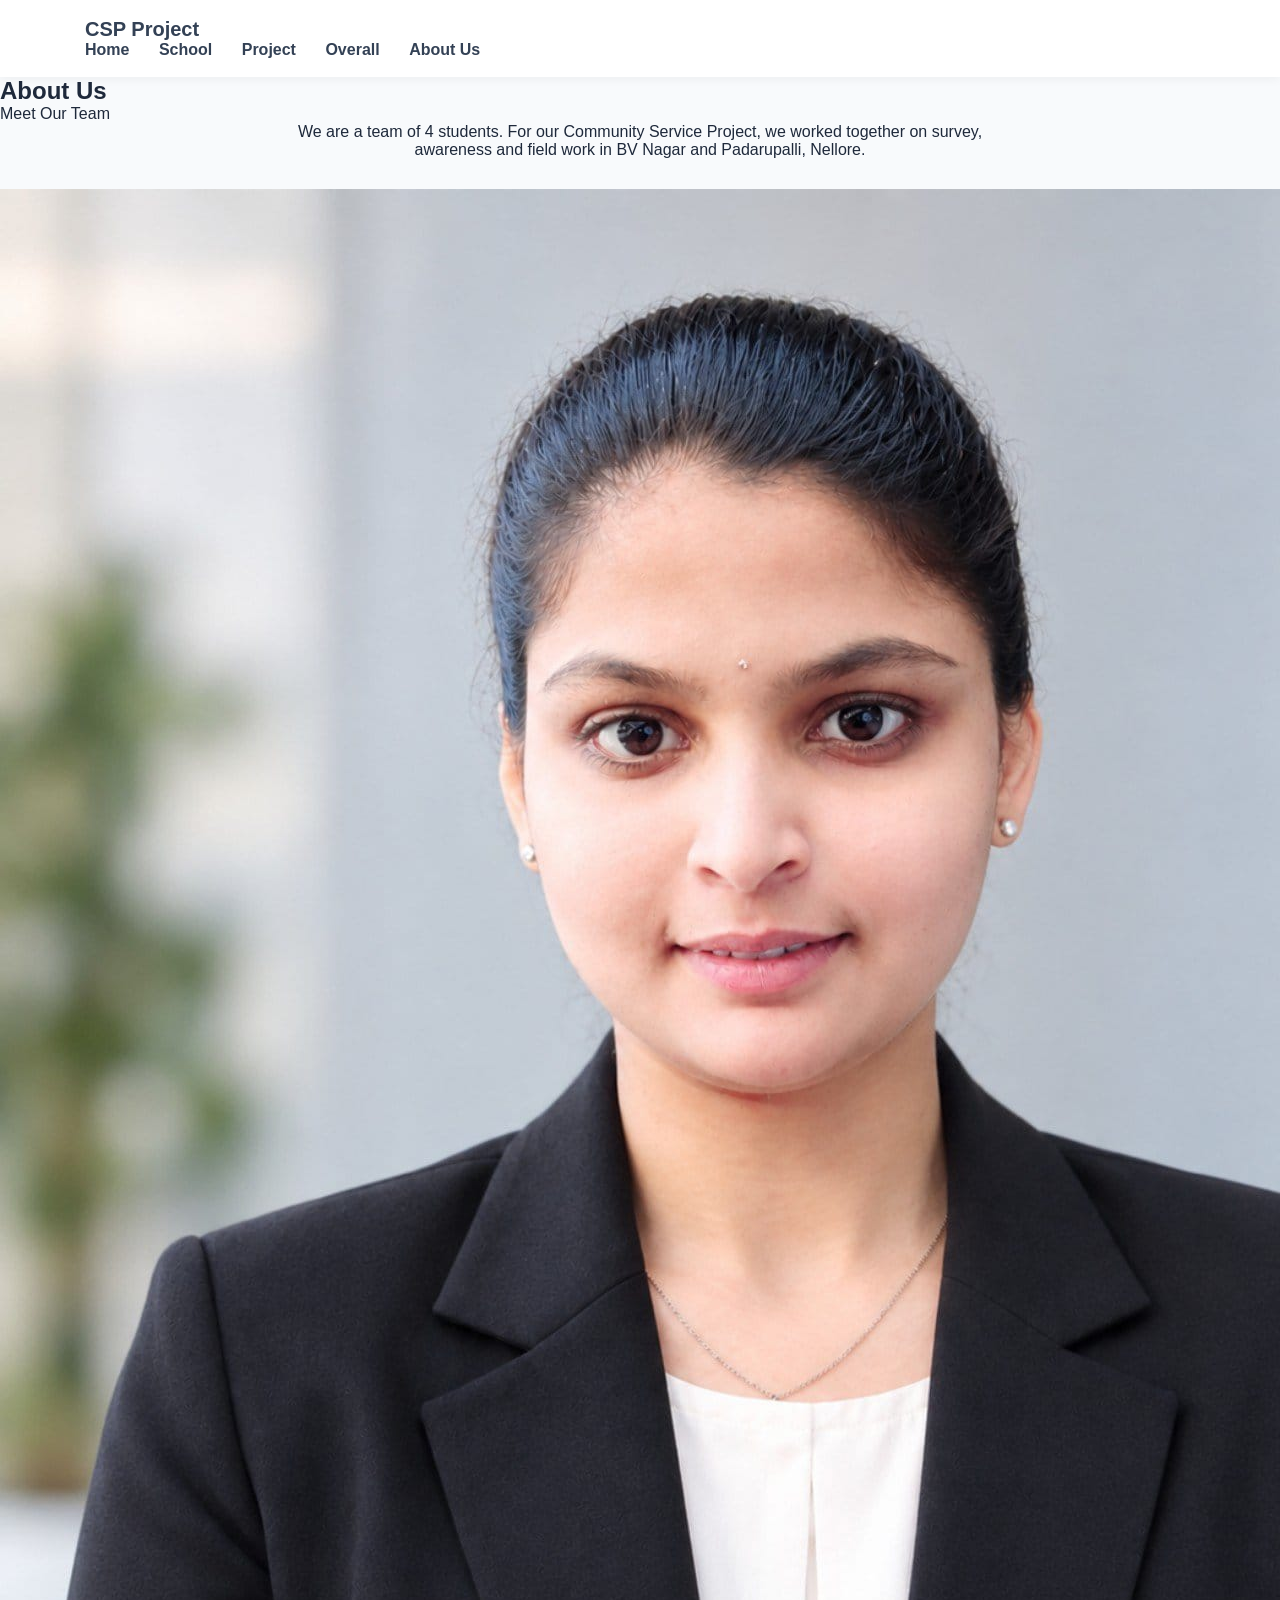
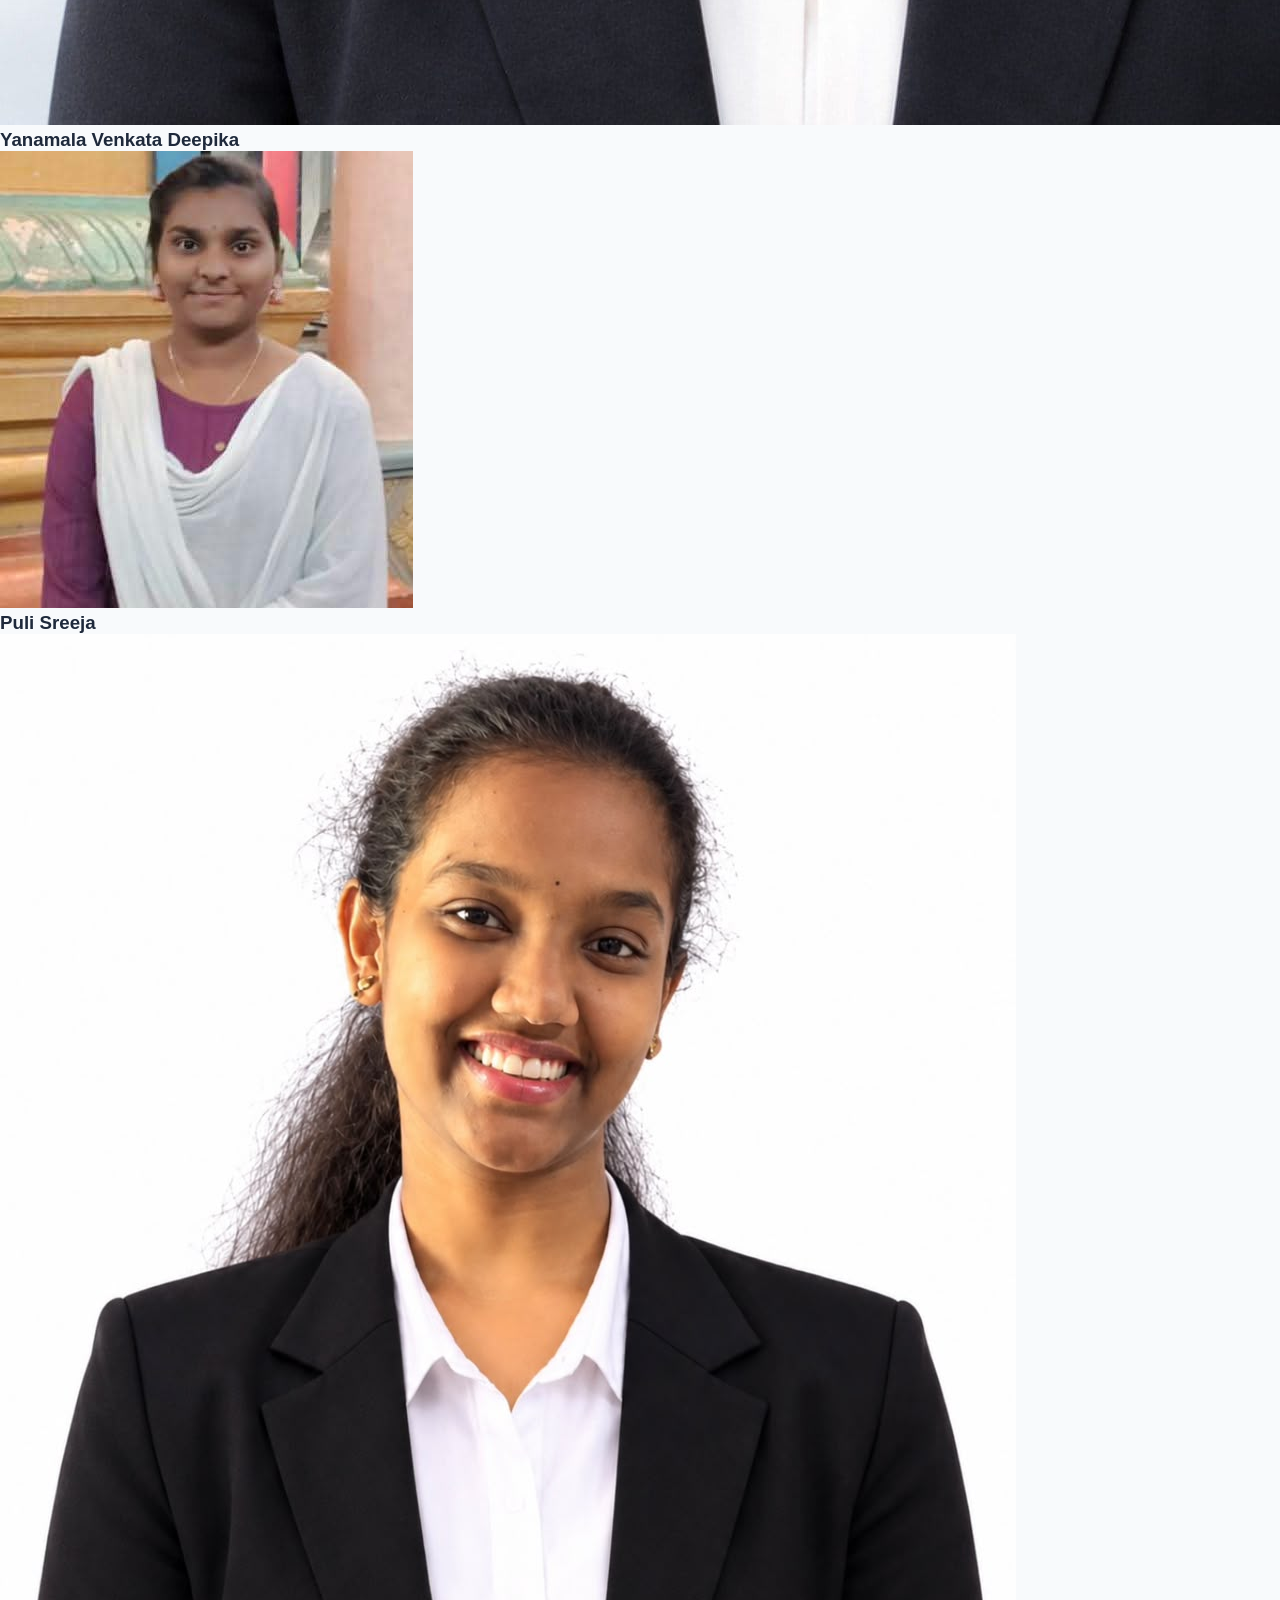
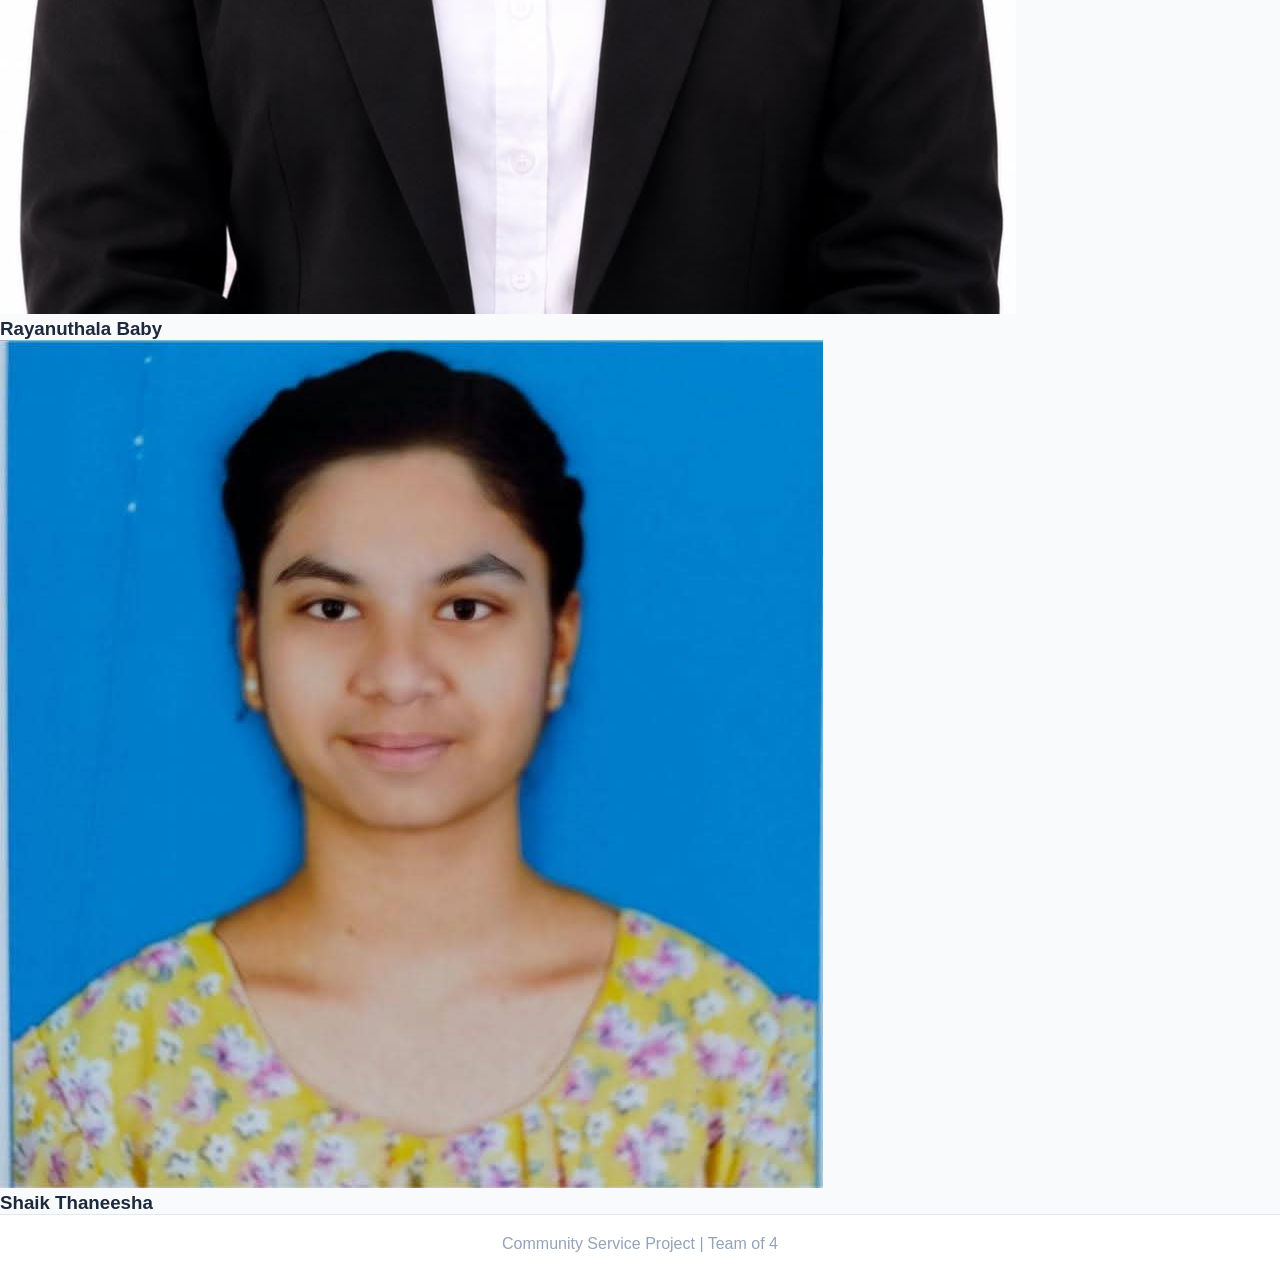
==== about.html @ 2f85a89b "updated website with photos" ====
<!DOCTYPE html>
<html lang="en">
<head>
<meta charset="UTF-8">
<meta name="viewport" content="width=device-width, initial-scale=1.0">
<title>About Us | CSP</title>
<link rel="stylesheet" href="style.css">
</head>
<body>

<header>
<nav>
<a href="index.html" class="logo">CSP Project</a>
<div class="nav-links">
<a href="index.html">Home</a>
<a href="school.html">School</a>
<a href="project.html">Project</a>
<a href="overall.html">Overall</a>
<a href="about.html" class="active">About Us</a>
</div>
</nav>
</header>

<section class="page-head">
<h1>About Us</h1>
<p>Meet Our Team</p>
</section>

<section class="container">
<p style="text-align:center; max-width:700px; margin:0 auto 30px;">
We are a team of 4 students. For our Community Service Project, we worked together on survey, awareness and field work in BV Nagar and Padarupalli, Nellore.
</p>

<div class="team-grid">
<div class="team-card">
<img src="images/deepika.jpg" alt="Yanamala Venkata Deepika">
<h3>Yanamala Venkata Deepika</h3>
</div>

<div class="team-card">
<img src="images/sreeja.jpg" alt="Puli Sreeja">
<h3>Puli Sreeja</h3>
</div>

<div class="team-card">
<img src="images/baby.jpg" alt="Rayanuthala Baby">
<h3>Rayanuthala Baby</h3>
</div>

<div class="team-card">
<img src="images/thaneesha.jpg" alt="Shaik Thaneesha">
<h3>Shaik Thaneesha</h3>
</div>
</div>
</section>

<footer><p>Community Service Project | Team of 4</p></footer>
<script src="script.js"></script>
</body>
</html>
---- style.css ----
* { margin: 0; padding: 0; box-sizing: border-box; font-family: 'Segoe UI', sans-serif; }
body { background: #f8fafc; color: #1e293b; }

/* ===== HEADER / NAVBAR ===== */
header { display: flex; justify-content: space-between; align-items: center; padding: 18px 60px; background: white; box-shadow: 0 2px 10px rgba(0,0,0,0.05); position: sticky; top: 0; z-index: 100; }
.logo { font-weight: 800; font-size: 20px; }
.logo span { color: #2563eb; }
nav a { margin-left: 25px; text-decoration: none; color: #334155; font-weight: 600; }
nav a:hover { color: #2563eb; }

/* ===== HERO - HOME PAGE ===== */
.hero { display: flex; gap: 40px; padding: 50px 60px; align-items: center; }
.hero-left { flex: 1; }
.badge { background: #e0e7ff; color: #4338ca; padding: 6px 14px; border-radius: 20px; font-size: 12px; font-weight: 700; }
.hero-left h1 { font-size: 58px; line-height: 1.1; margin: 18px 0 8px; }
.hero-left p { font-size: 20px; color: #475569; }
.desc { font-size: 16px !important; margin-top: 15px; line-height: 1.6; }
.buttons { margin: 22px 0; display: flex; gap: 12px; }
.btn-dark { background: #111827; color: white; padding: 12px 22px; border: none; border-radius: 10px; cursor: pointer; font-weight: 600; }
.btn-dark:hover { background: #2563eb; }
.btn-light { background: white; padding: 12px 22px; border: 1px solid #cbd5e1; border-radius: 10px; cursor: pointer; font-weight: 600; }
.btn-light:hover { border-color: #2563eb; color: #2563eb; }
.stats { display: flex; gap: 40px; margin-top: 20px; }
.stats div { display: flex; flex-direction: column; }
.stats b { font-size: 22px; }
.stats span { font-size: 13px; color: #64748b; }

.hero-right { flex: 1; position: relative; }
.hero-right img { width: 100%; border-radius: 20px; height: 380px; object-fit: cover; }
.float-card { position: absolute; bottom: 20px; left: 20px; background: white; padding: 16px; border-radius: 14px; width: 230px; box-shadow: 0 10px 30px rgba(0,0,0,0.1); }
.float-card b { font-size: 15px; }
.float-card p { font-size: 13px; color: #64748b; margin: 4px 0; }
.bar { height: 8px; background: #e2e8f0; border-radius: 10px; margin: 10px 0; overflow: hidden; }
.fill { width: 52%; height: 100%; background: #2563eb; }
.float-card span { font-size: 12px; color: #64748b; }

/* ===== WHY MATTERS ===== */
.why { padding: 40px 60px 60px; text-align: center; }
.why .small { color: #2563eb; font-weight: 700; letter-spacing: 1px; }
.why h2 { font-size: 34px; margin: 10px 0; }
.sub { color: #64748b; max-width: 650px; margin: 0 auto 30px; }
.grid { display: grid; grid-template-columns: 1fr 1fr; gap: 20px; text-align: left; }
.card { background: white; padding: 24px; border-radius: 16px; box-shadow: 0 2px 10px rgba(0,0,0,0.05); }
.card:hover { transform: translateY(-3px); transition: 0.2s; box-shadow: 0 8px 20px rgba(0,0,0,0.08); }
.icon { font-size: 28px; background: #eff6ff; width: 50px; height: 50px; display: grid; place-items: center; border-radius: 12px; margin-bottom: 12px; }
.card h3 { margin-bottom: 8px; }
.card p { color: #64748b; font-size: 14px; line-height: 1.5; margin-bottom: 10px; }
.card a { color: #2563eb; text-decoration: none; font-weight: 600; font-size: 14px; }

/* ===== FOOTER ===== */
footer { text-align: center; padding: 20px; color: #94a3b8; background: white; border-top: 1px solid #e2e8f0; }

/* ===== MOBILE ===== */
@media (max-width: 800px) {
  header, .hero, .why { padding: 20px; }
  .hero { flex-direction: column; }
  .hero-left h1 { font-size: 38px; }
  .grid { grid-template-columns: 1fr; }
  nav a { margin-left: 12px; font-size: 14px; }
  .hero-right img { height: 280px; }
}* { margin: 0; padding: 0; box-sizing: border-box; font-family: 'Segoe UI', sans-serif; }
body { background: #f8fafc; color: #1e293b; }

/* ===== HEADER / NAVBAR ===== */
header { display: flex; justify-content: space-between; align-items: center; padding: 18px 60px; background: white; box-shadow: 0 2px 10px rgba(0,0,0,0.05); position: sticky; top: 0; z-index: 100; }
.logo { font-weight: 800; font-size: 20px; }
.logo span { color: #2563eb; }
nav a { margin-left: 25px; text-decoration: none; color: #334155; font-weight: 600; }
nav a:hover { color: #2563eb; }

/* ===== HERO - HOME PAGE ===== */
.hero { display: flex; gap: 40px; padding: 50px 60px; align-items: center; }
.hero-left { flex: 1; }
.badge { background: #e0e7ff; color: #4338ca; padding: 6px 14px; border-radius: 20px; font-size: 12px; font-weight: 700; }
.hero-left h1 { font-size: 58px; line-height: 1.1; margin: 18px 0 8px; }
.hero-left p { font-size: 20px; color: #475569; }
.desc { font-size: 16px !important; margin-top: 15px; line-height: 1.6; }
.buttons { margin: 22px 0; display: flex; gap: 12px; }
.btn-dark { background: #111827; color: white; padding: 12px 22px; border: none; border-radius: 10px; cursor: pointer; font-weight: 600; }
.btn-dark:hover { background: #2563eb; }
.btn-light { background: white; padding: 12px 22px; border: 1px solid #cbd5e1; border-radius: 10px; cursor: pointer; font-weight: 600; }
.btn-light:hover { border-color: #2563eb; color: #2563eb; }
.stats { display: flex; gap: 40px; margin-top: 20px; }
.stats div { display: flex; flex-direction: column; }
.stats b { font-size: 22px; }
.stats span { font-size: 13px; color: #64748b; }

.hero-right { flex: 1; position: relative; }
.hero-right img { width: 100%; border-radius: 20px; height: 380px; object-fit: cover; }
.float-card { position: absolute; bottom: 20px; left: 20px; background: white; padding: 16px; border-radius: 14px; width: 230px; box-shadow: 0 10px 30px rgba(0,0,0,0.1); }
.float-card b { font-size: 15px; }
.float-card p { font-size: 13px; color: #64748b; margin: 4px 0; }
.bar { height: 8px; background: #e2e8f0; border-radius: 10px; margin: 10px 0; overflow: hidden; }
.fill { width: 52%; height: 100%; background: #2563eb; }
.float-card span { font-size: 12px; color: #64748b; }

/* ===== WHY MATTERS ===== */
.why { padding: 40px 60px 60px; text-align: center; }
.why .small { color: #2563eb; font-weight: 700; letter-spacing: 1px; }
.why h2 { font-size: 34px; margin: 10px 0; }
.sub { color: #64748b; max-width: 650px; margin: 0 auto 30px; }
.grid { display: grid; grid-template-columns: 1fr 1fr; gap: 20px; text-align: left; }
.card { background: white; padding: 24px; border-radius: 16px; box-shadow: 0 2px 10px rgba(0,0,0,0.05); }
.card:hover { transform: translateY(-3px); transition: 0.2s; box-shadow: 0 8px 20px rgba(0,0,0,0.08); }
.icon { font-size: 28px; background: #eff6ff; width: 50px; height: 50px; display: grid; place-items: center; border-radius: 12px; margin-bottom: 12px; }
.card h3 { margin-bottom: 8px; }
.card p { color: #64748b; font-size: 14px; line-height: 1.5; margin-bottom: 10px; }
.card a { color: #2563eb; text-decoration: none; font-weight: 600; font-size: 14px; }

/* ===== FOOTER ===== */
footer { text-align: center; padding: 20px; color: #94a3b8; background: white; border-top: 1px solid #e2e8f0; }

/* ===== MOBILE ===== */
@media (max-width: 800px) {
  header, .hero, .why { padding: 20px; }
  .hero { flex-direction: column; }
  .hero-left h1 { font-size: 38px; }
  .grid { grid-template-columns: 1fr; }
  nav a { margin-left: 12px; font-size: 14px; }
  .hero-right img { height: 280px; }
}
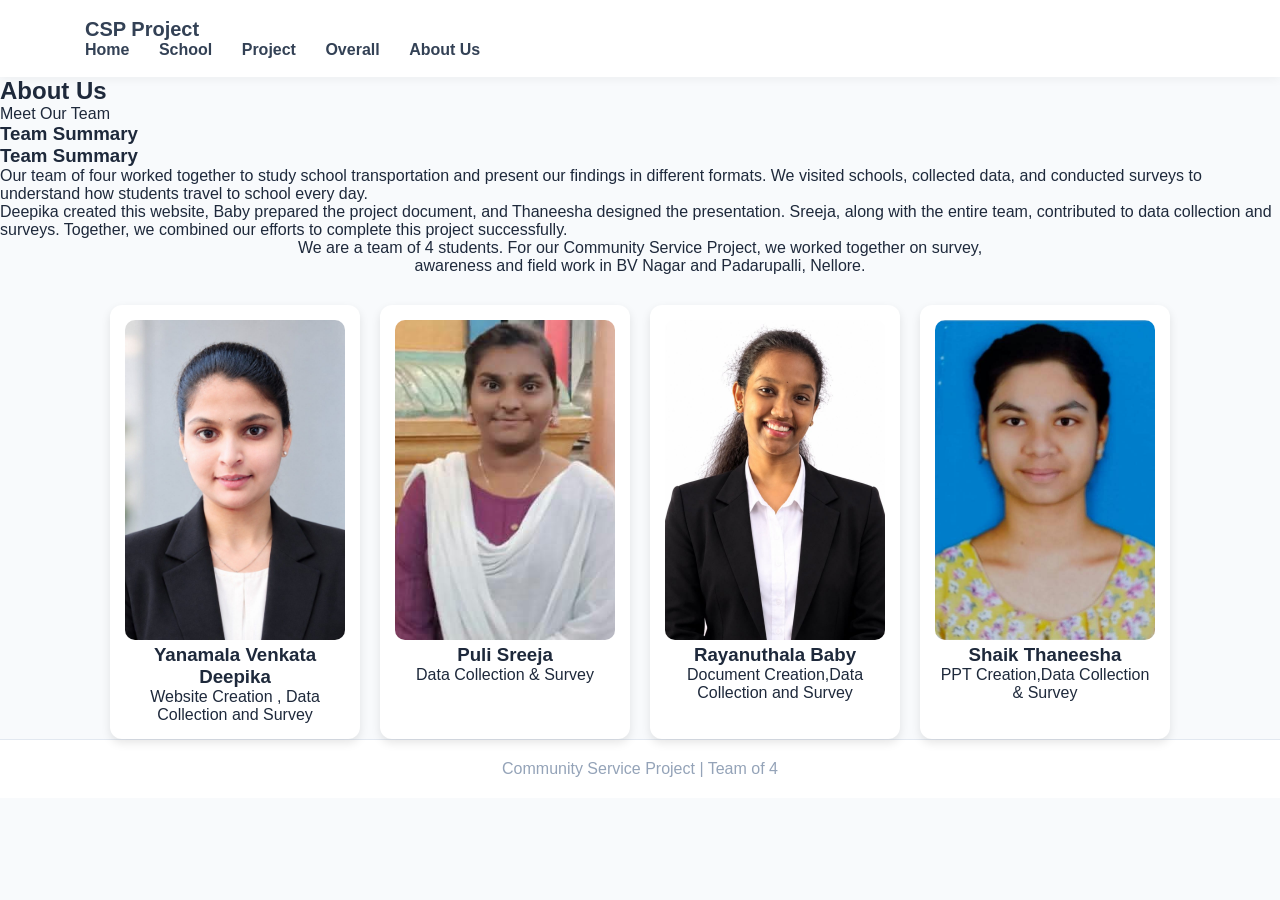
==== commit bed6ed5d: "added team summery" ====
--- a/about.html
+++ b/about.html
@@ -24,6 +24,10 @@
 <section class="page-head">
 <h1>About Us</h1>
 <p>Meet Our Team</p>
+<h3>Team Summary</h3>
+<h3>Team Summary</h3>
+<p>Our team of four worked together to study school transportation and present our findings in different formats. We visited schools, collected data, and conducted surveys to understand how students travel to school every day.</p>
+<p>Deepika created this website, Baby prepared the project document, and Thaneesha designed the presentation. Sreeja, along with the entire team, contributed to data collection and surveys. Together, we combined our efforts to complete this project successfully.</p>
 </section>
 
 <section class="container">
@@ -35,21 +39,25 @@
 <div class="team-card">
 <img src="images/deepika.jpg" alt="Yanamala Venkata Deepika">
 <h3>Yanamala Venkata Deepika</h3>
+<p class="role">Website Creation , Data Collection and Survey</p>
 </div>
 
 <div class="team-card">
 <img src="images/sreeja.jpg" alt="Puli Sreeja">
 <h3>Puli Sreeja</h3>
+<p class="role">Data Collection & Survey</p>
 </div>
 
 <div class="team-card">
 <img src="images/baby.jpg" alt="Rayanuthala Baby">
 <h3>Rayanuthala Baby</h3>
+<p class="role">Document Creation,Data Collection and Survey</p>
 </div>
 
 <div class="team-card">
 <img src="images/thaneesha.jpg" alt="Shaik Thaneesha">
 <h3>Shaik Thaneesha</h3>
+<p class="role">PPT Creation,Data Collection & Survey</p>
 </div>
 </div>
 </section>
--- a/style.css
+++ b/style.css
@@ -118,4 +118,26 @@
   .grid { grid-template-columns: 1fr; }
   nav a { margin-left: 12px; font-size: 14px; }
   .hero-right img { height: 280px; }
+}
+.team-grid{
+  display: flex;
+  flex-wrap: wrap;
+  gap: 20px;
+  justify-content: center;
+}
+
+.team-card{
+  width: 250px;
+  text-align: center;
+  background: white;
+  border-radius: 12px;
+  padding: 15px;
+  box-shadow: 0 4px 10px rgba(0,0,0,0.1);
+}
+
+.team-card img{
+  width: 100%;
+  height: 320px;
+  object-fit: cover;
+  border-radius: 10px;
 }
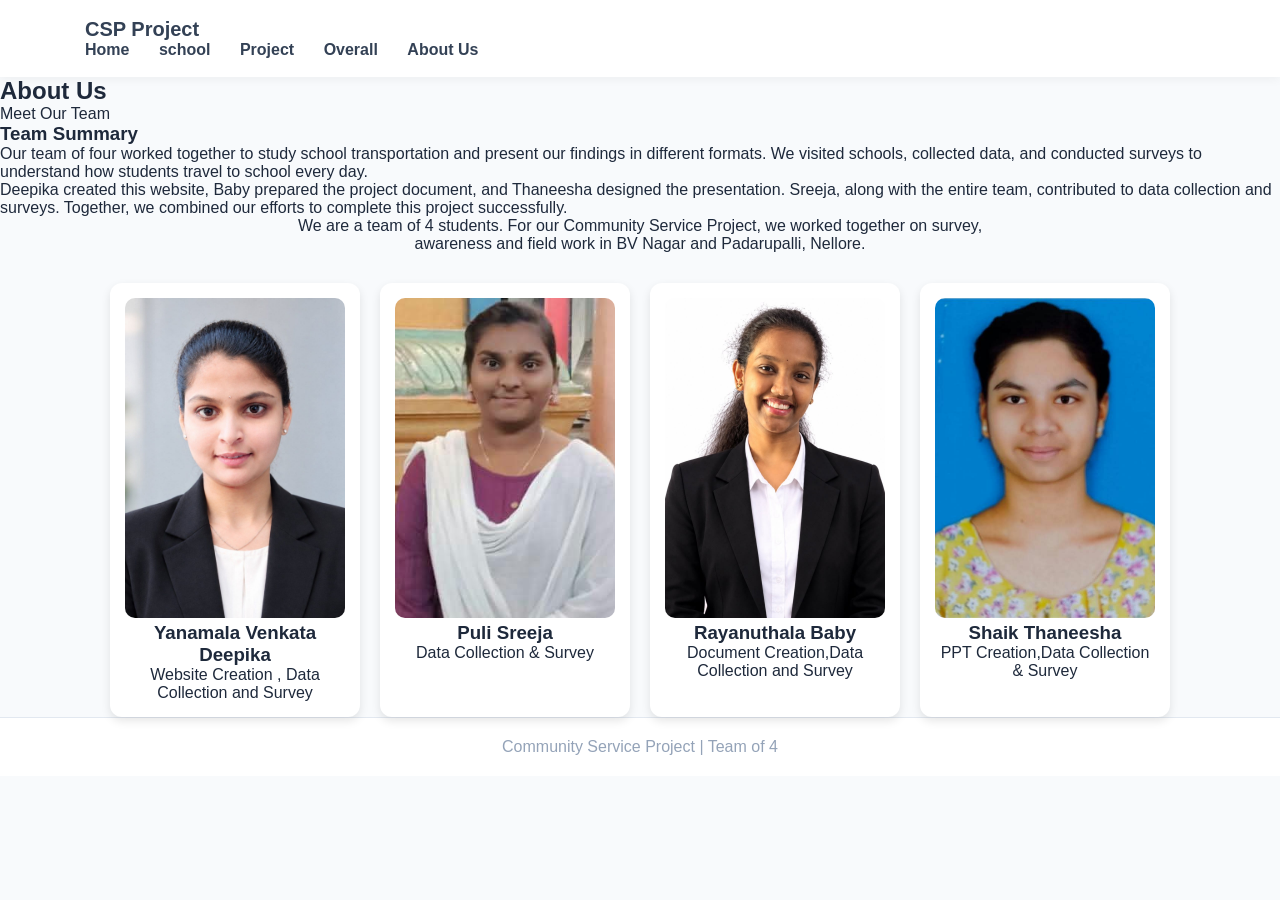
==== commit 4db3ea93: "fixed school link" ====
--- a/about.html
+++ b/about.html
@@ -13,7 +13,7 @@
 <a href="index.html" class="logo">CSP Project</a>
 <div class="nav-links">
 <a href="index.html">Home</a>
-<a href="school.html">School</a>
+<a href="school.html">school</a>
 <a href="project.html">Project</a>
 <a href="overall.html">Overall</a>
 <a href="about.html" class="active">About Us</a>
@@ -24,7 +24,6 @@
 <section class="page-head">
 <h1>About Us</h1>
 <p>Meet Our Team</p>
-<h3>Team Summary</h3>
 <h3>Team Summary</h3>
 <p>Our team of four worked together to study school transportation and present our findings in different formats. We visited schools, collected data, and conducted surveys to understand how students travel to school every day.</p>
 <p>Deepika created this website, Baby prepared the project document, and Thaneesha designed the presentation. Sreeja, along with the entire team, contributed to data collection and surveys. Together, we combined our efforts to complete this project successfully.</p>
